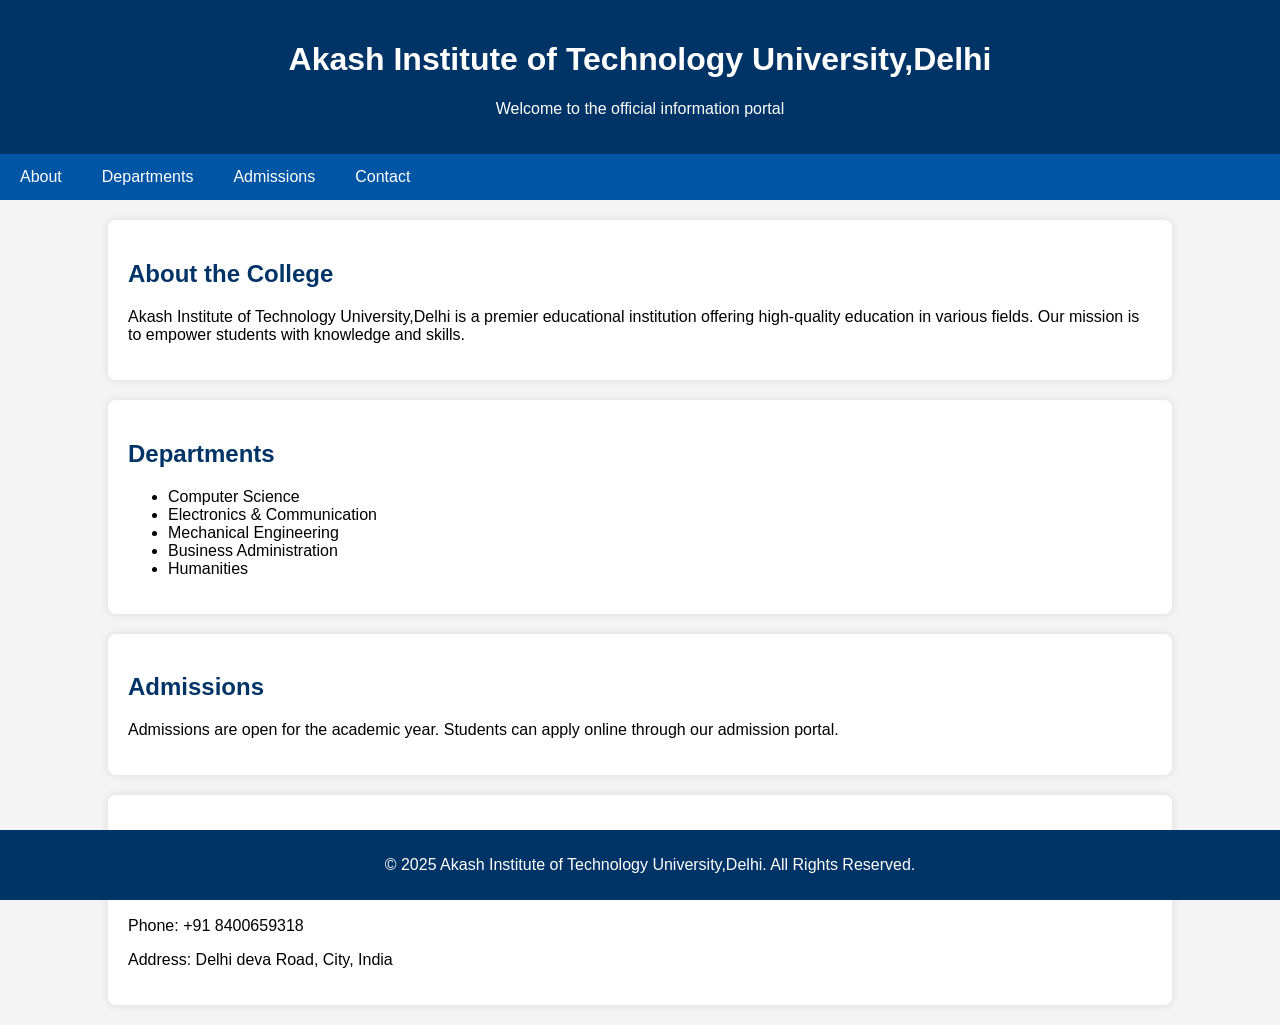
==== index.html @ e7c04a8a "Add files via upload" ====
<!DOCTYPE html>
<html lang="en">
<head>
    <meta charset="UTF-8" />
    <meta name="viewport" content="width=device-width, initial-scale=1.0" />
    <title>College Information Website</title>
    <style>
        body {
            font-family: Arial, sans-serif;
            margin: 0;
            padding: 0;
            background-color: #f4f4f4;
        }
        header {
            background-color: #003366;
            color: white;
            padding: 20px;
            text-align: center;
        }
        nav {
            background-color: #0055a5;
            overflow: hidden;
        }
        nav a {
            float: left;
            display: block;
            color: white;
            text-align: center;
            padding: 14px 20px;
            text-decoration: none;
        }
        nav a:hover {
            background-color: #003f7f;
        }
        .container {
            width: 80%;
            margin: 20px auto;
            background: white;
            padding: 20px;
            border-radius: 8px;
            box-shadow: 0 0 10px rgba(0,0,0,0.1);
        }
        footer {
            background-color: #003366;
            color: white;
            text-align: center;
            padding: 10px;
            position: fixed;
            bottom: 0;
            width: 100%;
        }
        h2 {
            color: #003366;
        }
    </style>
</head>
<body>
    <header>
        <h1>Akash Institute of Technology University,Delhi</h1>
        <p>Welcome to the official information portal</p>
    </header>

    <nav>
        <a href="#about">About</a>
        <a href="#departments">Departments</a>
        <a href="#admissions">Admissions</a>
        <a href="#contact">Contact</a>
    </nav>

    <div class="container" id="about">
        <h2>About the College</h2>
        <p>Akash Institute of Technology University,Delhi is a premier educational institution offering high‑quality education in various fields. Our mission is to empower students with knowledge and skills.</p>
    </div>

    <div class="container" id="departments">
        <h2>Departments</h2>
        <ul>
            <li>Computer Science</li>
            <li>Electronics & Communication</li>
            <li>Mechanical Engineering</li>
            <li>Business Administration</li>
            <li>Humanities</li>
        </ul>
    </div>

    <div class="container" id="admissions">
        <h2>Admissions</h2>
        <p>Admissions are open for the academic year. Students can apply online through our admission portal.</p>
    </div>

    <div class="container" id="contact">
        <h2>Contact Us</h2>
        <p>Email: akash@university.edu</p>
        <p>Phone: +91 8400659318</p>
        <p>Address: Delhi deva Road, City, India</p>
    </div>

    <footer>
        <p>© 2025 Akash Institute of Technology University,Delhi. All Rights Reserved.</p>
        
    </footer>
</body>
</html>
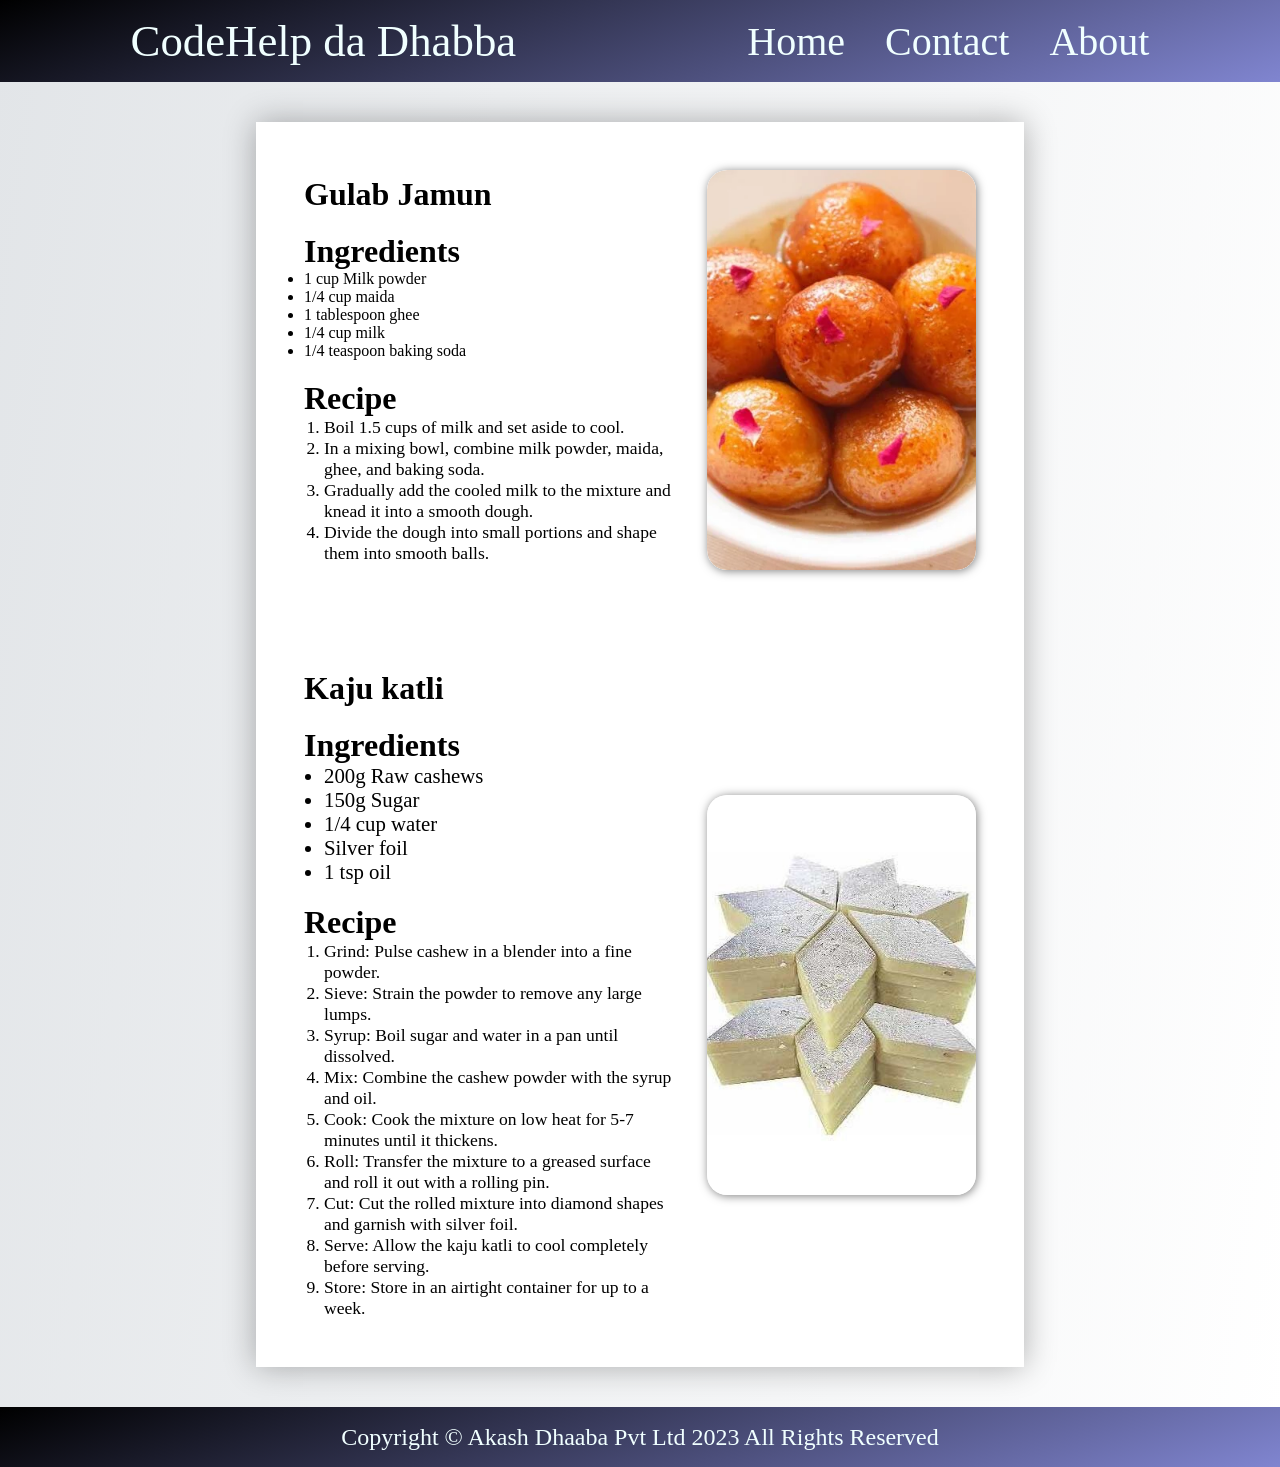
==== commit 2b3276c7: "Add files via upload" ====
--- a/index.html
+++ b/index.html
@@ -1,103 +1,116 @@
 <!DOCTYPE html>
 <html lang="en">
+
 <head>
-    <meta charset="UTF-8" />
-    <meta name="viewport" content="width=device-width, initial-scale=1.0" />
-    <title>College Information Website</title>
-    <style>
-        body {
-            font-family: Arial, sans-serif;
-            margin: 0;
-            padding: 0;
-            background-color: #f4f4f4;
-        }
-        header {
-            background-color: #003366;
-            color: white;
-            padding: 20px;
-            text-align: center;
-        }
-        nav {
-            background-color: #0055a5;
-            overflow: hidden;
-        }
-        nav a {
-            float: left;
-            display: block;
-            color: white;
-            text-align: center;
-            padding: 14px 20px;
-            text-decoration: none;
-        }
-        nav a:hover {
-            background-color: #003f7f;
-        }
-        .container {
-            width: 80%;
-            margin: 20px auto;
-            background: white;
-            padding: 20px;
-            border-radius: 8px;
-            box-shadow: 0 0 10px rgba(0,0,0,0.1);
-        }
-        footer {
-            background-color: #003366;
-            color: white;
-            text-align: center;
-            padding: 10px;
-            position: fixed;
-            bottom: 0;
-            width: 100%;
-        }
-        h2 {
-            color: #003366;
-        }
-    </style>
+    <meta charset="UTF-8">
+    <meta http-equiv="X-UA-Compatible" content="IE=edge">
+    <meta name="viewport" content="width=device-width, initial-scale=1.0">
+    <title>Akash Dhaaba</title>
+    <link rel="stylesheet" href="style.css">
 </head>
+
 <body>
-    <header>
-        <h1>Akash Institute of Technology University,Delhi</h1>
-        <p>Welcome to the official information portal</p>
-    </header>
+    <div class="container">
+        <header>
+            <div class="navContainer">
+                <nav>
+                    <ul id="navList">
+                        <li>
+                            <p id="navLogo">CodeHelp da Dhabba</p>
+                        </li>
+                        <li>
+                            <div id="navItems">
+                                <a href="#">Home</a>
+                                <a href="#">Contact</a>
+                                <a href="#">About</a>
+                            </div>
+                        </li>
+                    </ul>
+                </nav>
+            </div>
+        </header>
 
-    <nav>
-        <a href="#about">About</a>
-        <a href="#departments">Departments</a>
-        <a href="#admissions">Admissions</a>
-        <a href="#contact">Contact</a>
-    </nav>
+        <main class="contentBox">
+            <!-- item 1 -->
+            <section>
+                <div class="item">
+                    <div class="leftBox">
+                        <h2>Gulab Jamun</h2>
+                        <div>
+                            <h2>Ingredients</h2>
+                            <ul class="imgBox">
+                                <li>1 cup Milk powder</li>
+                                <li>1/4 cup maida</li>
+                                <li>1 tablespoon ghee</li>
+                                <li>1/4 cup milk</li>
+                                <li>1/4 teaspoon baking soda</li>
+                            </ul>
+                        </div>
+                        <div>
+                            <h2>Recipe</h2>
+                            <ol class="recipeBox">
+                                <li>Boil 1.5 cups of milk and set aside to cool.</li>
+                                <li>In a mixing bowl, combine milk powder, maida, ghee, and baking soda.</li>
+                                <li>Gradually add the cooled milk to the mixture and knead it into a smooth dough.</li>
+                                <li>Divide the dough into small portions and shape them into smooth balls.</li>
+                            </ol>
+                        </div>
+                    </div>
+                    <div class="rightBox">
+                        <img src="jamun.png" alt="Gulab Jamun" />
+                        <div class="overlay">
+                            <span>Click here to Buy</span>
+                        </div>
+                    </div>
+                </div>
+            </section>
 
-    <div class="container" id="about">
-        <h2>About the College</h2>
-        <p>Akash Institute of Technology University,Delhi is a premier educational institution offering high‑quality education in various fields. Our mission is to empower students with knowledge and skills.</p>
+            <!-- item 2 -->
+            <section>
+                <div class="item">
+                    <div class="leftBox">
+                        <h2>Kaju katli</h2>
+                        <div>
+                            <h2>Ingredients</h2>
+                            <ul class="ingBox">
+                                <li>200g Raw cashews</li>
+                                <li>150g Sugar</li>
+                                <li>1/4 cup water</li>
+                                <li>Silver foil</li>
+                                <li>1 tsp oil</li>
+                            </ul>
+                        </div>
+                        <div>
+                            <h2>Recipe</h2>
+                            <ol class="recipeBox">
+                                <li>Grind: Pulse cashew in a blender into a fine powder.</li>
+                                <li>Sieve: Strain the powder to remove any large lumps.</li>
+                                <li>Syrup: Boil sugar and water in a pan until dissolved.</li>
+                                <li>Mix: Combine the cashew powder with the syrup and oil.</li>
+                                <li>Cook: Cook the mixture on low heat for 5-7 minutes until it thickens.</li>
+                                <li>Roll: Transfer the mixture to a greased surface and roll it out with a rolling pin.</li>
+                                <li>Cut: Cut the rolled mixture into diamond shapes and garnish with silver foil.</li>
+                                <li>Serve: Allow the kaju katli to cool completely before serving.</li>
+                                <li>Store: Store in an airtight container for up to a week.</li>
+                            </ol>
+                        </div>
+                    </div>
+                    <div class="rightBox">
+                        <img src="kaju.png" alt="Kaju Katli" />
+                        <div class="overlay">
+                            <span>Click here to Buy</span>
+                        </div>
+                    </div>
+                </div>
+            </section>
+        </main>
+
+        <footer>
+            <div class="footerBox">
+                <p>Copyright &copy; Akash Dhaaba Pvt Ltd 2023 All Rights Reserved</p>
+            </div>
+        </footer>
     </div>
+</body>
 
-    <div class="container" id="departments">
-        <h2>Departments</h2>
-        <ul>
-            <li>Computer Science</li>
-            <li>Electronics & Communication</li>
-            <li>Mechanical Engineering</li>
-            <li>Business Administration</li>
-            <li>Humanities</li>
-        </ul>
-    </div>
-
-    <div class="container" id="admissions">
-        <h2>Admissions</h2>
-        <p>Admissions are open for the academic year. Students can apply online through our admission portal.</p>
-    </div>
-
-    <div class="container" id="contact">
-        <h2>Contact Us</h2>
-        <p>Email: akash@university.edu</p>
-        <p>Phone: +91 8400659318</p>
-        <p>Address: Delhi deva Road, City, India</p>
-    </div>
-
-    <footer>
-        <p>© 2025 Akash Institute of Technology University,Delhi. All Rights Reserved.</p>
-        
-    </footer>
-</body>
-</html>
+</html>
--- a/style.css
+++ b/style.css
@@ -0,0 +1,174 @@
+* {
+    margin: 0;
+    padding: 0;
+    box-sizing: border-box;
+}
+
+.container {
+    height: 100%;
+    width: 100%;
+    overflow-x: hidden;
+    background-color: #e2e5e8;
+    background-image: linear-gradient(98deg, #e2e5e8 0%, #ffffff 100%);
+}
+
+.navContainer {
+    width: 100%;
+    background-color: #000000;
+    background-image: linear-gradient(160deg, #000000 0%, #8085d0 100%);
+    min-height: 80px;
+    display: flex;
+    justify-content: center;
+    align-items: center;
+    position: relative;
+}
+
+nav {
+    width: 100%;
+}
+
+#navList {
+    width: 100%;
+    padding: 15px;
+    list-style: none;
+    font-size: 2.5rem;
+    display: flex;
+    justify-content: space-around;
+    align-items: center;
+}
+
+#navLogo {
+    font-size: 2.8rem;
+    color: azure;
+}
+
+a {
+    text-decoration: none;
+    color: azure;
+}
+
+#navItems {
+    display: flex;
+    gap: 40px;
+}
+
+footer {
+    width: 100%;
+}
+
+.footerBox {
+    background-color: #000000;
+    background-image: linear-gradient(160deg, #000000 0%, #8085d0 100%);
+    width: 100%;
+    text-align: center;
+    min-height: 60px;
+    display: flex;
+    align-items: center;
+    justify-content: center;
+}
+
+.footerBox p {
+    color: azure;
+    font-size: 1.5rem;
+}
+
+.contentBox {
+    width: 60%;
+    margin: 40px auto;
+    /* Added top and bottom margin spacing */
+    background-color: white;
+    display: flex;
+    flex-direction: column;
+    gap: 100px;
+    padding: 3rem;
+    box-shadow: 0px 0px 30px rgba(0, 0, 0, 0.3);
+}
+
+.item {
+    display: flex;
+    justify-content: space-between;
+    align-items: center;
+    gap: 30px;
+}
+
+.leftBox {
+    display: flex;
+    flex-direction: column;
+    gap: 20px;
+    width: 55%;
+}
+
+.leftBox h2 {
+    font-size: 2rem;
+}
+
+.ingBox {
+    font-size: 1.3rem;
+    padding-left: 20px;
+}
+
+.recipeBox {
+    font-size: 1.1rem;
+    padding-left: 20px;
+}
+
+.rightBox {
+    position: relative;
+    overflow: hidden;
+    width: 40%;
+    display: flex;
+    justify-content: center;
+    align-items: center;
+    transition: all 0.3s ease-in-out;
+    box-shadow: 1px 1px 10px rgba(0, 0, 0, 0.5);
+    border-radius: 20px;
+}
+
+.rightBox img {
+    width: 100%;
+    height: 400px;
+    object-fit: cover;
+    /* Ensures custom images maintain aspect ratio without stretching */
+    border-radius: 20px;
+    transition: all 0.4s ease-in-out;
+}
+
+.rightBox:hover {
+    box-shadow: 1px 1px 20px rgba(0, 0, 0, 0.7);
+}
+
+.rightBox:hover img {
+    transform: scale(1.05);
+}
+
+.rightBox .overlay {
+    position: absolute;
+    top: 0;
+    left: 0;
+    height: 100%;
+    width: 100%;
+    background-color: rgba(36, 34, 34, 0.75);
+    border-radius: 20px;
+    display: flex;
+    align-items: center;
+    justify-content: center;
+    opacity: 0;
+    z-index: 2;
+    /* Ensures text renders cleanly over the image zoom scaling layer */
+    transition: all 0.3s ease-in-out;
+    cursor: pointer;
+}
+
+.rightBox:hover .overlay {
+    opacity: 1;
+}
+
+.rightBox .overlay span {
+    color: white;
+    font-size: 1.5rem;
+    font-weight: bold;
+    border: 2px solid white;
+    padding: 10px 20px;
+    border-radius: 10px;
+    background-color: rgba(0, 0, 0, 0.2);
+}
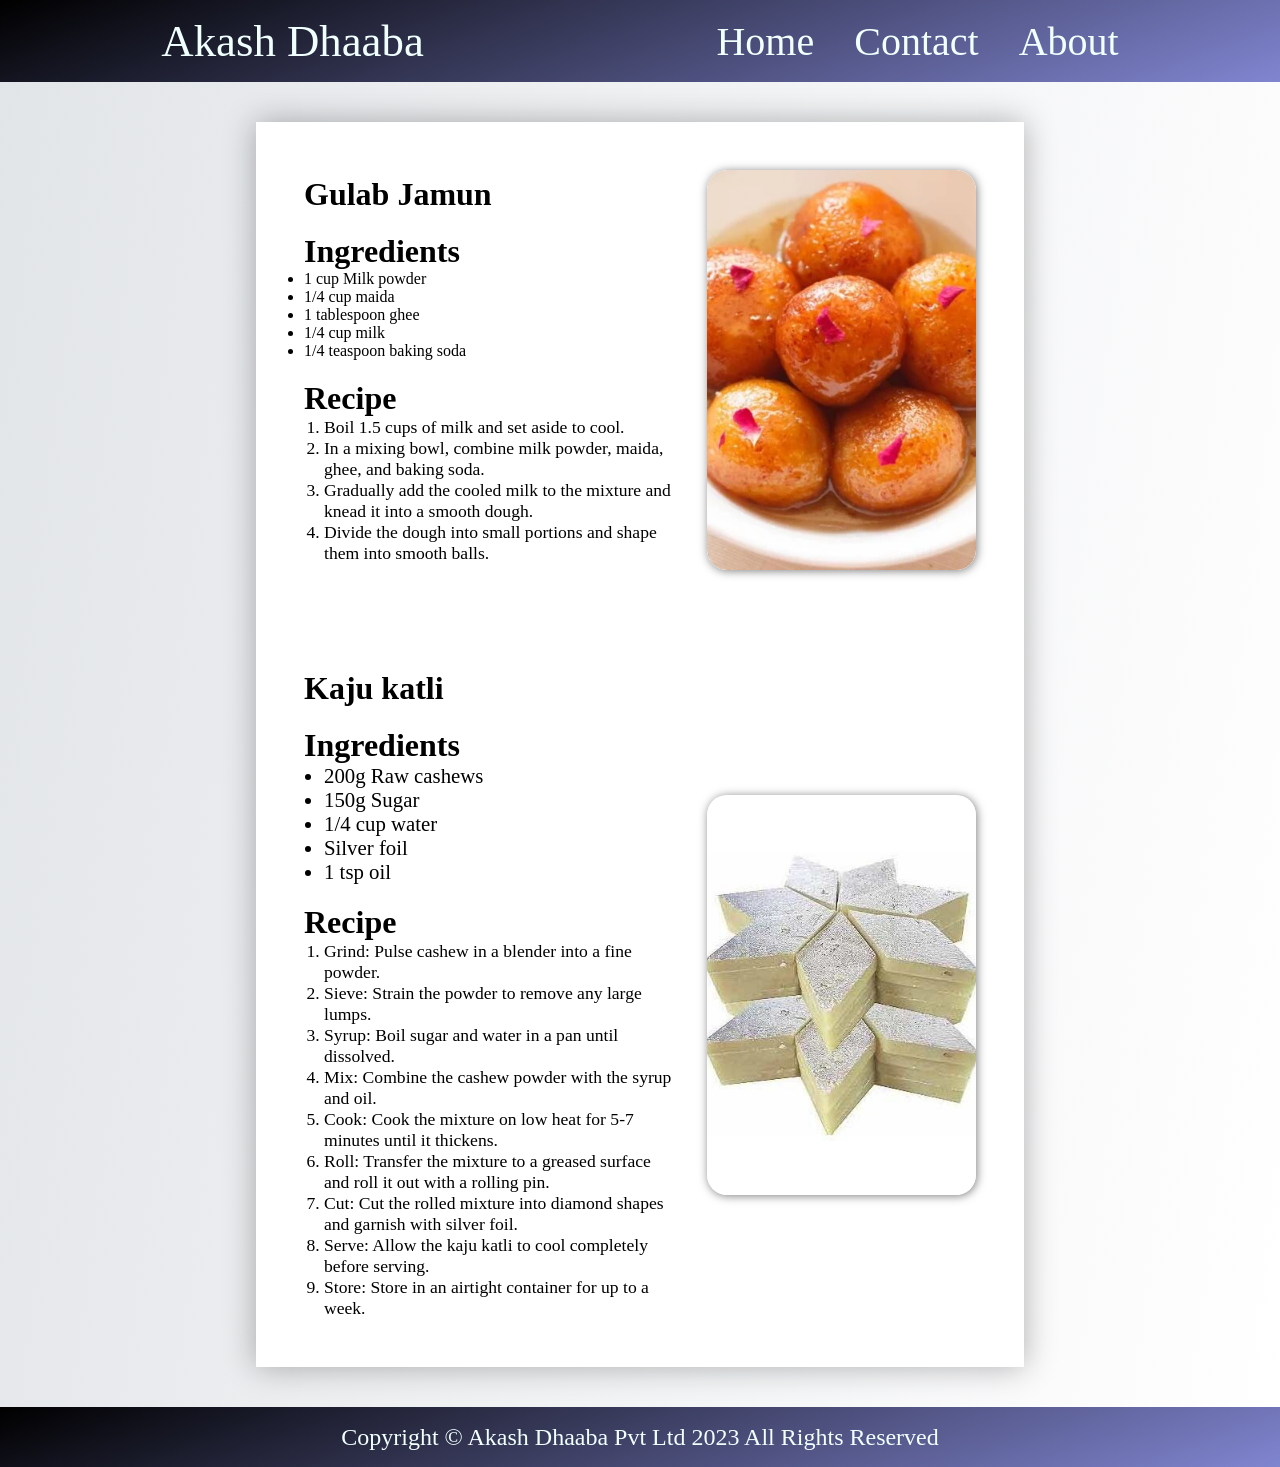
==== commit 61339f6e: "Correct HTML entity encoding in index.html" ====
--- a/index.html
+++ b/index.html
@@ -16,7 +16,7 @@
                 <nav>
                     <ul id="navList">
                         <li>
-                            <p id="navLogo">CodeHelp da Dhabba</p>
+                            <p id="navLogo">Akash Dhaaba</p>
                         </li>
                         <li>
                             <div id="navItems">
@@ -113,4 +113,4 @@
     </div>
 </body>
 
-</html>+</html>
